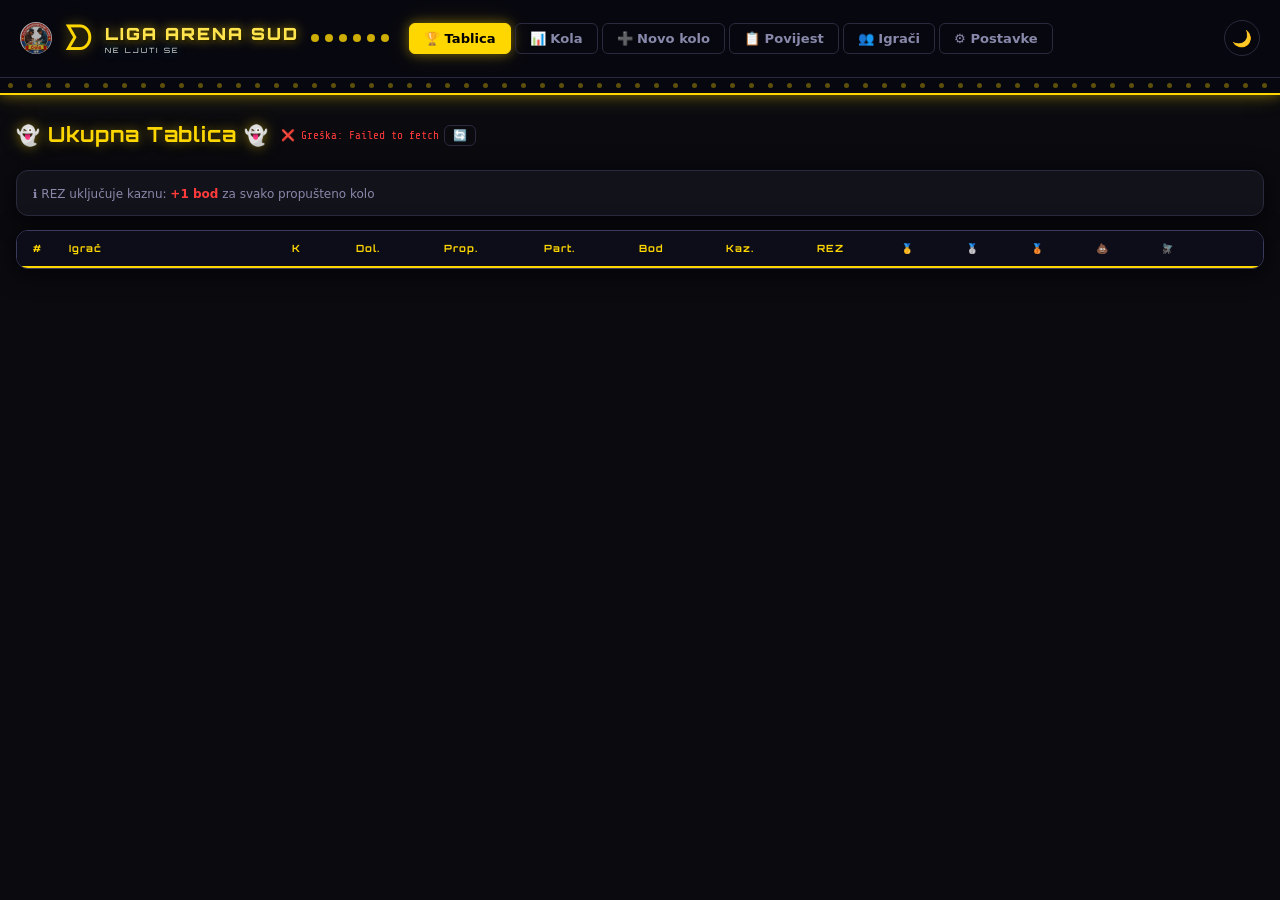
==== app.html @ eb2f72b9 "Add files via upload" ====
<!DOCTYPE html>
<html lang="hr" data-theme="dark">
<head>
  <meta charset="UTF-8" />
  <meta name="viewport" content="width=device-width, initial-scale=1.0" />
  <title>🎲 Liga Arena Sud - ČKRS</title>
  <link rel="stylesheet" href="style.css" />
  <link rel="stylesheet" href="https://fonts.googleapis.com/css2?family=Press+Start+2P&family=Orbitron:wght@400;700;900&family=Share+Tech+Mono&display=swap" />
</head>
<body>
  <header class="site-header">
    <div class="header-inner">
      <div class="logo">
        <img src="logo.png" alt="ČKRS" class="league-logo-small" />
        <span class="pacman-icon">ᗤ</span>
        <div class="logo-text">
          <span class="logo-title">LIGA ARENA SUD</span>
          <span class="logo-sub">NE LJUTI SE</span>
        </div>
        <div class="dots-row">
          <span class="dot"></span><span class="dot"></span><span class="dot"></span>
          <span class="dot"></span><span class="dot"></span><span class="dot"></span>
        </div>
      </div>
      <nav class="main-nav">
        <button class="nav-btn active" data-view="tablica">🏆 Tablica</button>
        <button class="nav-btn" data-view="kola">📊 Kola</button>
        <button class="nav-btn" data-view="novo-kolo">➕ Novo kolo</button>
        <button class="nav-btn" data-view="povijest">📋 Povijest</button>
        <button class="nav-btn" data-view="igraci">👥 Igrači</button>
        <button class="nav-btn" data-view="postavke">⚙️ Postavke</button>
      </nav>
      <button class="theme-toggle" id="themeToggle" title="Dark/Light mode">🌙</button>
    </div>
    <div class="maze-bar">
      <div class="maze-dots" id="mazeDots"></div>
    </div>
  </header>

  <main class="main-content">

    <!-- UKUPNA TABLICA -->
    <section class="view active" id="view-tablica">
      <div class="view-header">
        <h2><span class="ghost ghost-red">👻</span> Ukupna Tablica <span class="ghost ghost-blue">👻</span></h2>
        <div class="sync-bar">
          <span id="syncStatus" style="font-size:.7rem;font-family:var(--font-mono);color:var(--neon-blue);">⏳ Učitavanje...</span>
          <button class="btn btn-sm btn-ghost" id="refreshBtn" style="padding:3px 8px;font-size:.7rem;">🔄</button>
        </div>
        <div class="league-name-wrap">
          <span id="leagueName" class="league-name-display"></span>
        </div>
      </div>
      <div class="penalty-info card" style="margin-bottom:14px;padding:10px 16px;">
        <span style="font-size:.75rem;color:var(--text-secondary);">ℹ️ REZ uključuje kaznu: <strong style="color:var(--ghost-red);">+1 bod</strong> za svako propušteno kolo</span>
      </div>
      <div class="table-wrap">
        <div class="scroll-container">
          <table class="liga-table" id="ligaTable">
            <thead>
              <tr>
                <th class="col-rank sticky-col">#</th>
                <th class="col-name sticky-col2">Igrač</th>
                <th class="col-num" title="Ukupno kola">K</th>
                <th class="col-num" title="Dolasci">Dol.</th>
                <th class="col-num" title="Propuštena">Prop.</th>
                <th class="col-num" title="Partije">Part.</th>
                <th class="col-num" title="Bodovi">Bod</th>
                <th class="col-num" title="Kazna">Kaz.</th>
                <th class="col-rez" title="REZ">REZ</th>
                <th class="col-num">🥇</th>
                <th class="col-num">🥈</th>
                <th class="col-num">🥉</th>
                <th class="col-num">💩</th>
                <th class="col-num">🪰</th>
                <th class="col-history history-header" id="historyHeaderRow"></th>
              </tr>
            </thead>
            <tbody id="ligaTableBody"></tbody>
          </table>
        </div>
      </div>
      <div class="empty-state" id="tablicaEmpty" style="display:none;">
        <div class="pacman-big">ᗤ · · · ·</div>
        <p>Nema podataka. Dodaj igrače i unesi prvo kolo!</p>
        <button class="btn btn-primary" onclick="showView('igraci')">👥 Dodaj igrače</button>
      </div>

      <!-- DREK STREAK TABLICA -->
      <div id="drekStreakWrap" style="margin-top:20px;display:none;"></div>
    </section>

    <!-- TABLICA PO KOLIMA -->
    <section class="view" id="view-kola">
      <div class="view-header">
        <h2><span class="ghost ghost-red">👻</span> Tablica po Kolima</h2>
      </div>
      <div id="kolaTablesWrap"></div>
      <div class="empty-state" id="kolaEmpty" style="display:none;">
        <div class="pacman-big">ᗤ · · · ·</div>
        <p>Nema odigranih kola.</p>
      </div>
    </section>

    <!-- NOVO KOLO -->
    <section class="view" id="view-novo-kolo">
      <div class="view-header">
        <h2>👻 Novo Kolo</h2>
      </div>
      <div class="round-form-wrap" id="roundFormWrap">
        <div class="round-meta">
          <div class="form-group">
            <label>Datum kola</label>
            <input type="date" id="newRoundDate" class="form-input" />
          </div>
          <div class="form-group">
            <label>Naziv kola</label>
            <input type="text" id="newRoundName" class="form-input" placeholder="npr. Kolo 5" />
          </div>
        </div>
        <div id="partijeForms"></div>
        <div class="form-actions">
          <button class="btn btn-primary" id="saveRoundBtn">💾 Spremi kolo</button>
          <button class="btn btn-ghost" onclick="showView('tablica')">Odustani</button>
        </div>
      </div>
      <div class="empty-state" id="noPlayersMsg" style="display:none;">
        <div class="pacman-big">ᗤ · · · ·</div>
        <p>Nema dovoljno igrača. Treba minimalno 4.</p>
        <button class="btn btn-primary" onclick="showView('igraci')">👥 Dodaj igrače</button>
      </div>
    </section>

    <!-- POVIJEST -->
    <section class="view" id="view-povijest">
      <div class="view-header">
        <h2>👻 Povijest Kola</h2>
      </div>
      <div id="povijestList"></div>
      <div class="empty-state" id="povijestEmpty" style="display:none;">
        <div class="pacman-big">ᗤ · · · ·</div>
        <p>Nema odigranih kola.</p>
      </div>
    </section>

    <!-- IGRAČI -->
    <section class="view" id="view-igraci">
      <div class="view-header">
        <h2>👻 Upravljanje Igračima</h2>
      </div>
      <div class="players-layout">
        <div class="add-player-card card">
          <h3>➕ Dodaj igrača</h3>
          <div class="form-group">
            <label>Ime igrača</label>
            <input type="text" id="newPlayerName" class="form-input" placeholder="npr. Luka" maxlength="40" />
          </div>
          <button class="btn btn-primary" id="addPlayerBtn">➕ Dodaj</button>
          <p class="hint">Minimalno 4 igrača. Par/trio se bira pri unosu kola.</p>
        </div>
        <div class="players-list-card card">
          <h3>👥 Igrači u ligi</h3>
          <div id="playersList"></div>
        </div>
      </div>
    </section>

    <!-- POSTAVKE -->
    <section class="view" id="view-postavke">
      <div class="view-header">
        <h2>👻 Postavke & Podaci</h2>
      </div>
      <div class="settings-grid">
        <div class="card">
          <h3>🏆 Naziv lige</h3>
          <div class="form-group">
            <input type="text" id="leagueNameInput" class="form-input" placeholder="Naziv vaše lige..." />
          </div>
          <button class="btn btn-primary" id="saveLeagueNameBtn">Spremi naziv</button>
        </div>
        <div class="card">
          <h3>💾 Export / Import</h3>
          <div class="btn-group">
            <button class="btn btn-secondary" id="exportBtn">📤 Export JSON</button>
            <label class="btn btn-secondary" style="cursor:pointer;">
              📥 Import JSON
              <input type="file" id="importFile" accept=".json" style="display:none;" />
            </label>
          </div>
        </div>
        <div class="card danger-card">
          <h3>⚠️ Reset lige</h3>
          <p>Briše SVE podatke. Nepovratno!</p>
          <button class="btn btn-danger" id="resetBtn">🗑️ Reset lige</button>
        </div>
      </div>
    </section>

  </main>

  <!-- MODAL: STATISTIKA IGRAČA -->
  <div class="modal-overlay" id="playerModal">
    <div class="modal-box">
      <button class="modal-close" id="modalClose">✕</button>
      <div id="playerModalContent"></div>
    </div>
  </div>

  <div class="toast" id="toast"></div>
  <script src="app.js?v=13"></script>
</body>
</html>
---- style.css ----
/* ===== PAC-MAN LIGA - CSS ===== */
@import url('https://fonts.googleapis.com/css2?family=Press+Start+2P&family=Orbitron:wght@400;700;900&family=Share+Tech+Mono&display=swap');

/* ===== TOKENS ===== */
:root {
  --pac-yellow: #FFD700;
  --pac-yellow-dim: #c9a800;
  --neon-blue: #00d4ff;
  --neon-pink: #ff6fcf;
  --ghost-red: #FF3B3B;
  --ghost-blue: #4ec5ff;
  --ghost-pink: #ffb8e0;
  --ghost-orange: #ffb04d;
  --color-red: #e63946;
  --color-blue: #4361ee;
  --color-green: #2dc653;
  --color-yellow: #FFD700;

  --bg-main: #0a0a0f;
  --bg-card: #12121a;
  --bg-card2: #1a1a26;
  --bg-row-hover: #1e1e2e;
  --border: #2a2a3e;
  --border-bright: #3a3a5c;

  --text-primary: #f0f0ff;
  --text-secondary: #8888aa;
  --text-dim: #555570;

  --rank-1: #FFD700;
  --rank-2: #c0c0c0;
  --rank-3: #cd7f32;
  --rank-drek: #8b4513;

  --font-arcade: 'Press Start 2P', monospace;
  --font-display: 'Orbitron', monospace;
  --font-mono: 'Share Tech Mono', monospace;
  --font-body: system-ui, -apple-system, sans-serif;

  --radius: 12px;
  --radius-sm: 6px;
  --shadow: 0 4px 24px rgba(0,0,0,0.6);
  --glow-yellow: 0 0 12px rgba(255,215,0,0.4), 0 0 24px rgba(255,215,0,0.15);
  --glow-blue: 0 0 12px rgba(0,212,255,0.4);
  --transition: 0.2s ease;
}

[data-theme="light"] {
  --bg-main: #f0f0e8;
  --bg-card: #ffffff;
  --bg-card2: #f8f8f0;
  --bg-row-hover: #fff8dc;
  --border: #e0ddc8;
  --border-bright: #c8c4a0;
  --text-primary: #1a1a2e;
  --text-secondary: #555560;
  --text-dim: #999988;
}

/* ===== RESET ===== */
*, *::before, *::after { box-sizing: border-box; margin: 0; padding: 0; }
html { scroll-behavior: smooth; }
body {
  background: var(--bg-main);
  color: var(--text-primary);
  font-family: var(--font-body);
  min-height: 100vh;
  line-height: 1.5;
}

/* ===== HEADER ===== */
.site-header {
  background: #07070f;
  border-bottom: 2px solid var(--pac-yellow);
  box-shadow: var(--glow-yellow);
  position: sticky;
  top: 0;
  z-index: 100;
}
.header-inner {
  display: flex;
  align-items: center;
  gap: 20px;
  padding: 12px 20px;
  flex-wrap: wrap;
}
.logo {
  display: flex;
  align-items: center;
  gap: 12px;
  flex-shrink: 0;
}
.pacman-icon {
  font-size: 2.2rem;
  color: var(--pac-yellow);
  text-shadow: var(--glow-yellow);
  animation: pacChomp 0.4s infinite alternate;
  display: inline-block;
}
@keyframes pacChomp {
  from { transform: scaleX(1); }
  to { transform: scaleX(0.85); }
}
.logo-text {
  display: flex;
  flex-direction: column;
}
.logo-title {
  font-family: var(--font-display);
  font-weight: 900;
  font-size: 1.05rem;
  color: var(--pac-yellow);
  text-shadow: var(--glow-yellow);
  letter-spacing: 2px;
}
.logo-sub {
  font-family: var(--font-display);
  font-size: 0.55rem;
  color: var(--neon-blue);
  letter-spacing: 4px;
  text-transform: uppercase;
}
.dots-row {
  display: flex;
  gap: 6px;
  align-items: center;
}
.dot {
  width: 8px; height: 8px;
  border-radius: 50%;
  background: var(--pac-yellow);
  opacity: 0.8;
  animation: dotBlink 1.2s infinite;
}
.dot:nth-child(2) { animation-delay: 0.2s; }
.dot:nth-child(3) { animation-delay: 0.4s; }
.dot:nth-child(4) { animation-delay: 0.6s; }
.dot:nth-child(5) { animation-delay: 0.8s; }
.dot:nth-child(6) { animation-delay: 1.0s; }
@keyframes dotBlink {
  0%, 60%, 100% { opacity: 0.8; }
  30% { opacity: 0.15; }
}

.main-nav {
  display: flex;
  gap: 4px;
  flex-wrap: wrap;
  flex: 1;
}
.nav-btn {
  background: transparent;
  border: 1px solid var(--border);
  color: var(--text-secondary);
  padding: 7px 14px;
  border-radius: var(--radius-sm);
  cursor: pointer;
  font-family: var(--font-body);
  font-size: 0.82rem;
  font-weight: 600;
  transition: var(--transition);
  white-space: nowrap;
}
.nav-btn:hover {
  border-color: var(--pac-yellow);
  color: var(--pac-yellow);
}
.nav-btn.active {
  background: var(--pac-yellow);
  border-color: var(--pac-yellow);
  color: #000;
  box-shadow: var(--glow-yellow);
}
.theme-toggle {
  background: transparent;
  border: 1px solid var(--border);
  color: var(--text-secondary);
  width: 36px; height: 36px;
  border-radius: 50%;
  cursor: pointer;
  font-size: 1rem;
  flex-shrink: 0;
  transition: var(--transition);
}
.theme-toggle:hover { border-color: var(--pac-yellow); }

.maze-bar {
  height: 16px;
  background: #07070f;
  border-top: 1px solid var(--border);
  overflow: hidden;
  padding: 0 8px;
  display: flex;
  align-items: center;
}
.maze-dots {
  display: flex;
  gap: 14px;
  align-items: center;
  width: 100%;
}
.maze-dot-item {
  width: 5px; height: 5px;
  border-radius: 50%;
  background: var(--pac-yellow);
  opacity: 0.35;
  flex-shrink: 0;
}

/* ===== MAIN CONTENT ===== */
.main-content {
  max-width: 1400px;
  margin: 0 auto;
  padding: 24px 16px 60px;
}

/* ===== VIEWS ===== */
.view { display: none; }
.view.active { display: block; }

.view-header {
  margin-bottom: 20px;
  display: flex;
  align-items: center;
  gap: 12px;
  flex-wrap: wrap;
}
.view-header h2 {
  font-family: var(--font-display);
  font-size: 1.3rem;
  font-weight: 700;
  color: var(--pac-yellow);
  text-shadow: var(--glow-yellow);
  letter-spacing: 1px;
}
.league-name-wrap { margin-left: auto; }
.league-name-display {
  font-family: var(--font-display);
  font-size: 0.75rem;
  color: var(--neon-blue);
  letter-spacing: 2px;
}

.ghost { font-size: 1.2rem; animation: ghostBob 1.5s infinite ease-in-out; display: inline-block; }
.ghost-red { animation-delay: 0s; }
.ghost-blue { animation-delay: 0.4s; }
@keyframes ghostBob {
  0%, 100% { transform: translateY(0); }
  50% { transform: translateY(-4px); }
}

/* ===== LIGA TABLE ===== */
.table-wrap {
  position: relative;
  border-radius: var(--radius);
  overflow: hidden;
  border: 1px solid var(--border-bright);
  box-shadow: var(--shadow);
}
.scroll-container {
  overflow-x: auto;
  -webkit-overflow-scrolling: touch;
}
.liga-table {
  width: 100%;
  border-collapse: collapse;
  font-size: 0.88rem;
  min-width: 700px;
}
.liga-table thead {
  background: #0d0d1a;
  position: sticky;
  top: 0;
  z-index: 10;
}
.liga-table th {
  padding: 10px 12px;
  text-align: center;
  font-family: var(--font-display);
  font-size: 0.62rem;
  font-weight: 700;
  color: var(--pac-yellow);
  letter-spacing: 1px;
  border-bottom: 2px solid var(--pac-yellow);
  white-space: nowrap;
}
.liga-table th.col-name, .liga-table td.col-name { text-align: left; }
.liga-table td {
  padding: 9px 12px;
  text-align: center;
  border-bottom: 1px solid var(--border);
  vertical-align: middle;
  white-space: nowrap;
}
.liga-table tbody tr {
  transition: background var(--transition);
  cursor: pointer;
}
.liga-table tbody tr:hover { background: var(--bg-row-hover); }

.sticky-col {
  position: sticky;
  left: 0;
  background: #0d0d1a;
  z-index: 5;
}
.sticky-col2 {
  position: sticky;
  left: 40px;
  background: #0d0d1a;
  z-index: 5;
  min-width: 120px;
}
.liga-table tbody tr:hover .sticky-col,
.liga-table tbody tr:hover .sticky-col2 {
  background: var(--bg-row-hover);
}

.col-rank { width: 40px; min-width: 40px; }
.col-name { min-width: 120px; }
.col-rez {
  font-family: var(--font-mono);
  font-size: 1rem;
  font-weight: 700;
}
.col-num { font-family: var(--font-mono); }

/* Rank badge */
.rank-badge {
  display: inline-flex;
  align-items: center;
  justify-content: center;
  width: 26px; height: 26px;
  border-radius: 50%;
  font-family: var(--font-display);
  font-size: 0.65rem;
  font-weight: 700;
}
.rank-1 { background: var(--rank-1); color: #000; box-shadow: 0 0 8px var(--rank-1); }
.rank-2 { background: var(--rank-2); color: #000; }
.rank-3 { background: var(--rank-3); color: #fff; }
.rank-other { background: var(--border); color: var(--text-secondary); }

/* Player name cell */
.player-name-cell {
  display: flex;
  align-items: center;
  gap: 8px;
}
.player-dot {
  width: 10px; height: 10px;
  border-radius: 50%;
  flex-shrink: 0;
}
.player-dot.red { background: var(--color-red); box-shadow: 0 0 6px var(--color-red); }
.player-dot.blue { background: var(--color-blue); box-shadow: 0 0 6px var(--color-blue); }
.player-dot.green { background: var(--color-green); box-shadow: 0 0 6px var(--color-green); }
.player-dot.yellow { background: var(--color-yellow); box-shadow: 0 0 6px var(--color-yellow); }

.rez-good { color: var(--color-green); text-shadow: 0 0 8px var(--color-green); }
.rez-mid  { color: var(--pac-yellow); text-shadow: 0 0 8px var(--pac-yellow); }
.rez-bad  { color: var(--ghost-red); text-shadow: 0 0 8px var(--ghost-red); }

/* History columns */
.col-history { min-width: 36px; }
.history-header { font-size: 0.55rem !important; }
.hist-cell {
  min-width: 36px;
  width: 36px;
  font-size: 0.8rem;
  text-align: center;
}
.hist-1 { color: var(--rank-1); font-weight: 700; }
.hist-2 { color: var(--rank-2); }
.hist-3 { color: var(--rank-3); }
.hist-drek { font-size: 1rem; }
.hist-empty { color: var(--text-dim); background: rgba(0,0,0,0.2); font-family: 'Noto Emoji', serif; }
.hist-label {
  font-family: var(--font-display);
  font-size: 0.55rem;
  color: var(--neon-blue);
  writing-mode: horizontal-tb;
}

/* Title */
.title-badge {
  font-size: 0.9rem;
  cursor: default;
}

/* ===== CARDS ===== */
.card {
  background: var(--bg-card);
  border: 1px solid var(--border);
  border-radius: var(--radius);
  padding: 20px;
  box-shadow: var(--shadow);
}
.card h3 {
  font-family: var(--font-display);
  font-size: 0.8rem;
  color: var(--pac-yellow);
  margin-bottom: 14px;
  letter-spacing: 1px;
}

/* ===== FORMS ===== */
.form-group {
  margin-bottom: 14px;
}
.form-group label {
  display: block;
  font-size: 0.78rem;
  color: var(--text-secondary);
  margin-bottom: 5px;
  font-weight: 600;
  letter-spacing: 0.5px;
}
.form-input {
  width: 100%;
  background: var(--bg-card2);
  border: 1px solid var(--border);
  color: var(--text-primary);
  padding: 9px 12px;
  border-radius: var(--radius-sm);
  font-size: 0.9rem;
  font-family: var(--font-body);
  transition: border-color var(--transition);
}
.form-input:focus {
  outline: none;
  border-color: var(--pac-yellow);
  box-shadow: 0 0 0 2px rgba(255,215,0,0.15);
}
select.form-input {
  cursor: pointer;
}

/* ===== BUTTONS ===== */
.btn {
  display: inline-flex;
  align-items: center;
  gap: 6px;
  padding: 9px 18px;
  border: none;
  border-radius: var(--radius-sm);
  cursor: pointer;
  font-size: 0.85rem;
  font-weight: 700;
  font-family: var(--font-body);
  transition: all var(--transition);
  text-decoration: none;
  white-space: nowrap;
}
.btn-primary {
  background: var(--pac-yellow);
  color: #000;
  box-shadow: var(--glow-yellow);
}
.btn-primary:hover { background: #ffe54d; transform: translateY(-1px); }
.btn-secondary {
  background: var(--bg-card2);
  color: var(--text-primary);
  border: 1px solid var(--border-bright);
}
.btn-secondary:hover { border-color: var(--neon-blue); color: var(--neon-blue); }
.btn-ghost {
  background: transparent;
  color: var(--text-secondary);
  border: 1px solid var(--border);
}
.btn-ghost:hover { border-color: var(--text-secondary); color: var(--text-primary); }
.btn-danger { background: var(--ghost-red); color: #fff; }
.btn-danger:hover { background: #ff5555; }
.btn-sm { padding: 5px 10px; font-size: 0.75rem; }
.btn-group {
  display: flex;
  gap: 8px;
  flex-wrap: wrap;
}

/* ===== ROUND FORM ===== */
.round-form-wrap {
  display: flex;
  flex-direction: column;
  gap: 16px;
}
.round-meta {
  display: grid;
  grid-template-columns: 1fr 1fr;
  gap: 12px;
}
.partija-card {
  background: var(--bg-card);
  border: 1px solid var(--border);
  border-radius: var(--radius);
  padding: 18px;
  box-shadow: var(--shadow);
}
.partija-header {
  display: flex;
  align-items: center;
  gap: 10px;
  margin-bottom: 14px;
}
.partija-num {
  font-family: var(--font-display);
  font-size: 0.75rem;
  color: var(--neon-blue);
  font-weight: 700;
  letter-spacing: 1px;
}
.partija-grid {
  display: grid;
  grid-template-columns: 1fr 1fr;
  gap: 10px;
}
.partija-drek-row {
  grid-column: 1 / -1;
  display: grid;
  grid-template-columns: 1fr 1fr;
  gap: 10px;
  padding: 10px;
  background: rgba(139,69,19,0.15);
  border: 1px solid rgba(139,69,19,0.3);
  border-radius: var(--radius-sm);
}
.form-actions {
  display: flex;
  gap: 10px;
  flex-wrap: wrap;
  padding-top: 8px;
}
.hint {
  font-size: 0.75rem;
  color: var(--text-dim);
  margin-top: 8px;
}

/* ===== PLAYERS ===== */
.players-layout {
  display: grid;
  grid-template-columns: 340px 1fr;
  gap: 20px;
  align-items: start;
}
.color-picker {
  display: flex;
  gap: 10px;
  flex-wrap: wrap;
}
.color-opt {
  display: flex;
  align-items: center;
  gap: 5px;
  cursor: pointer;
  font-size: 0.78rem;
  color: var(--text-secondary);
}
.color-opt input { display: none; }
.color-swatch {
  width: 18px; height: 18px;
  border-radius: 50%;
  border: 2px solid transparent;
  transition: border-color var(--transition);
}
.color-swatch.red { background: var(--color-red); }
.color-swatch.blue { background: var(--color-blue); }
.color-swatch.green { background: var(--color-green); }
.color-swatch.yellow { background: var(--color-yellow); }
.color-opt input:checked + .color-swatch {
  border-color: var(--text-primary);
  box-shadow: 0 0 8px currentColor;
}

.player-item {
  display: flex;
  align-items: center;
  gap: 10px;
  padding: 10px 12px;
  border-radius: var(--radius-sm);
  border: 1px solid var(--border);
  margin-bottom: 8px;
  transition: background var(--transition);
}
.player-item:hover { background: var(--bg-row-hover); }
.player-item-name { flex: 1; font-weight: 600; }
.player-item-stats { font-size: 0.75rem; color: var(--text-secondary); }

/* ===== POVIJEST ===== */
.kolo-card {
  background: var(--bg-card);
  border: 1px solid var(--border);
  border-radius: var(--radius);
  margin-bottom: 14px;
  overflow: hidden;
  box-shadow: var(--shadow);
}
.kolo-header {
  display: flex;
  align-items: center;
  justify-content: space-between;
  padding: 12px 16px;
  background: #0d0d1a;
  border-bottom: 1px solid var(--border);
  cursor: pointer;
  gap: 10px;
}
.kolo-title {
  font-family: var(--font-display);
  font-size: 0.75rem;
  color: var(--pac-yellow);
  letter-spacing: 1px;
}
.kolo-date {
  font-size: 0.75rem;
  color: var(--text-secondary);
}
.kolo-actions { display: flex; gap: 6px; }
.kolo-body {
  padding: 14px 16px;
  display: grid;
  grid-template-columns: repeat(auto-fill, minmax(220px, 1fr));
  gap: 12px;
}
.partija-result {
  background: var(--bg-card2);
  border: 1px solid var(--border);
  border-radius: var(--radius-sm);
  padding: 10px 12px;
}
.partija-result-title {
  font-family: var(--font-display);
  font-size: 0.6rem;
  color: var(--neon-blue);
  margin-bottom: 8px;
  letter-spacing: 1px;
}
.result-row {
  display: flex;
  align-items: center;
  gap: 8px;
  padding: 3px 0;
  font-size: 0.85rem;
}
.result-place { font-size: 1rem; }
.result-name { flex: 1; }
.result-muhe { font-size: 0.75rem; color: var(--text-secondary); }

/* ===== MODAL ===== */
.modal-overlay {
  display: none;
  position: fixed;
  inset: 0;
  background: rgba(0,0,0,0.8);
  z-index: 200;
  align-items: center;
  justify-content: center;
  padding: 16px;
}
.modal-overlay.open { display: flex; }
.modal-box {
  background: var(--bg-card);
  border: 1px solid var(--border-bright);
  border-radius: var(--radius);
  padding: 24px;
  width: 100%;
  max-width: 480px;
  max-height: 90vh;
  overflow-y: auto;
  position: relative;
  box-shadow: 0 8px 48px rgba(0,0,0,0.8), var(--glow-yellow);
}
.modal-wide { max-width: 700px; }
.modal-close {
  position: absolute;
  top: 12px; right: 12px;
  background: transparent;
  border: 1px solid var(--border);
  color: var(--text-secondary);
  width: 30px; height: 30px;
  border-radius: 50%;
  cursor: pointer;
  font-size: 0.8rem;
}
.modal-close:hover { border-color: var(--ghost-red); color: var(--ghost-red); }

/* Player modal stats */
.player-modal-header {
  display: flex;
  align-items: center;
  gap: 12px;
  margin-bottom: 20px;
  padding-bottom: 16px;
  border-bottom: 1px solid var(--border);
}
.player-modal-name {
  font-family: var(--font-display);
  font-size: 1rem;
  color: var(--pac-yellow);
}
.stat-grid {
  display: grid;
  grid-template-columns: 1fr 1fr;
  gap: 10px;
}
.stat-item {
  background: var(--bg-card2);
  border: 1px solid var(--border);
  border-radius: var(--radius-sm);
  padding: 10px 12px;
  text-align: center;
}
.stat-val {
  font-family: var(--font-mono);
  font-size: 1.3rem;
  font-weight: 700;
  display: block;
  color: var(--pac-yellow);
}
.stat-label {
  font-size: 0.7rem;
  color: var(--text-secondary);
  letter-spacing: 0.5px;
}
.rez-big {
  font-family: var(--font-display);
  font-size: 2rem;
  font-weight: 900;
  display: block;
  margin: 10px 0;
}

/* ===== SETTINGS ===== */
.settings-grid {
  display: grid;
  grid-template-columns: repeat(auto-fill, minmax(280px, 1fr));
  gap: 16px;
  align-items: start;
}
.danger-card {
  border-color: rgba(255,59,59,0.3);
}
.danger-card h3 { color: var(--ghost-red); }

/* ===== EMPTY STATE ===== */
.empty-state {
  text-align: center;
  padding: 60px 20px;
  color: var(--text-dim);
}
.pacman-big {
  font-size: 2rem;
  color: var(--pac-yellow);
  text-shadow: var(--glow-yellow);
  margin-bottom: 16px;
  letter-spacing: 8px;
  font-family: monospace;
}
.empty-state p { margin-bottom: 16px; font-size: 0.9rem; }

/* ===== TOAST ===== */
.toast {
  position: fixed;
  bottom: 20px;
  right: 20px;
  background: var(--pac-yellow);
  color: #000;
  padding: 10px 18px;
  border-radius: var(--radius-sm);
  font-weight: 700;
  font-size: 0.85rem;
  z-index: 300;
  transform: translateY(80px);
  opacity: 0;
  transition: all 0.3s ease;
  max-width: 300px;
  box-shadow: var(--glow-yellow);
}
.toast.show { transform: translateY(0); opacity: 1; }
.toast.error { background: var(--ghost-red); color: #fff; }

/* ===== SCROLLBAR ===== */
::-webkit-scrollbar { width: 6px; height: 6px; }
::-webkit-scrollbar-track { background: var(--bg-main); }
::-webkit-scrollbar-thumb { background: var(--border-bright); border-radius: 3px; }
::-webkit-scrollbar-thumb:hover { background: var(--pac-yellow); }

/* ===== RESPONSIVE ===== */
@media (max-width: 768px) {
  .header-inner { padding: 10px 12px; gap: 10px; }
  .logo-title { font-size: 0.8rem; }
  .main-nav { gap: 3px; }
  .nav-btn { padding: 6px 10px; font-size: 0.72rem; }
  .main-content { padding: 14px 10px 60px; }
  .players-layout { grid-template-columns: 1fr; }
  .round-meta { grid-template-columns: 1fr; }
  .partija-grid { grid-template-columns: 1fr; }
  .partija-drek-row { grid-template-columns: 1fr; }
  .settings-grid { grid-template-columns: 1fr; }
  .kolo-body { grid-template-columns: 1fr 1fr; }
  .stat-grid { grid-template-columns: 1fr 1fr; }
  .dots-row { display: none; }
}
@media (max-width: 480px) {
  .nav-btn span:not(:first-child) { display: none; }
  .kolo-body { grid-template-columns: 1fr; }
  .logo-sub { display: none; }
}

/* ===== LIGHT MODE overrides ===== */
[data-theme="light"] .site-header { background: #fff8dc; border-color: var(--pac-yellow-dim); }
[data-theme="light"] .liga-table thead { background: #fff8dc; }
[data-theme="light"] .sticky-col,
[data-theme="light"] .sticky-col2 { background: #fff8dc; }
[data-theme="light"] .liga-table tbody tr:hover .sticky-col,
[data-theme="light"] .liga-table tbody tr:hover .sticky-col2 { background: var(--bg-row-hover); }
[data-theme="light"] .kolo-header { background: #fff8dc; }
[data-theme="light"] .maze-bar { background: #fff8dc; }
[data-theme="light"] .hist-empty { background: rgba(0,0,0,0.05); }

/* ===== TABLICA PO KOLIMA ===== */
.kolo-tablica-wrap {
  margin-bottom: 20px;
  border-radius: var(--radius);
  overflow: hidden;
  border: 1px solid var(--border-bright);
  box-shadow: var(--shadow);
}
.kolo-tablica-header {
  background: #0d0d1a;
  padding: 10px 16px;
  border-bottom: 2px solid var(--pac-yellow);
  display: flex;
  align-items: center;
  gap: 10px;
}
.kolo-tablica-wrap .table-wrap {
  border-radius: 0;
  border: none;
  box-shadow: none;
}

/* ===== POSITION BLOCKS (novo kolo) ===== */
.position-block {
  background: var(--bg-card2);
  border-radius: var(--radius-sm);
  padding: 10px 12px;
  margin-bottom: 8px;
}
.pos-players select {
  width: 100%;
  margin-bottom: 4px;
}
.pos-muhe-row {
  display: flex;
  align-items: center;
  gap: 8px;
  margin-top: 6px;
}

/* ===== LEAGUE LOGO ===== */
.league-logo {
  width: 56px;
  height: 56px;
  border-radius: 50%;
  object-fit: cover;
  border: 2px solid var(--pac-yellow);
  box-shadow: var(--glow-yellow);
  flex-shrink: 0;
}
.logo-title {
  font-family: var(--font-display);
  font-weight: 900;
  font-size: 1.05rem;
  color: #FFE44D;
  text-shadow: 0 0 12px rgba(255,215,0,0.7), 2px 2px 0px #000;
  letter-spacing: 2px;
}
.logo-sub {
  font-family: var(--font-display);
  font-size: 0.45rem;
  color: #fff;
  text-shadow: 1px 1px 0 #000, 0 0 8px rgba(0,212,255,0.5);
  letter-spacing: 2px;
  text-transform: uppercase;
  max-width: 260px;
  line-height: 1.4;
}

/* ===== DREK STREAK TABLE ===== */
.streak-table-wrap {
  border-radius: var(--radius);
  overflow: hidden;
  border: 1px solid rgba(255,59,59,0.4);
  box-shadow: 0 0 16px rgba(255,59,59,0.15);
}
.streak-header {
  background: #1a0a0a;
  padding: 10px 16px;
  border-bottom: 2px solid var(--ghost-red);
  display: flex;
  align-items: center;
  justify-content: space-between;
  gap: 10px;
}

/* ===== SMALL DISCREET LOGO ===== */
.league-logo-small {
  width: 32px;
  height: 32px;
  border-radius: 50%;
  object-fit: cover;
  opacity: 0.7;
  flex-shrink: 0;
  transition: opacity 0.2s;
}
.league-logo-small:hover { opacity: 1; }
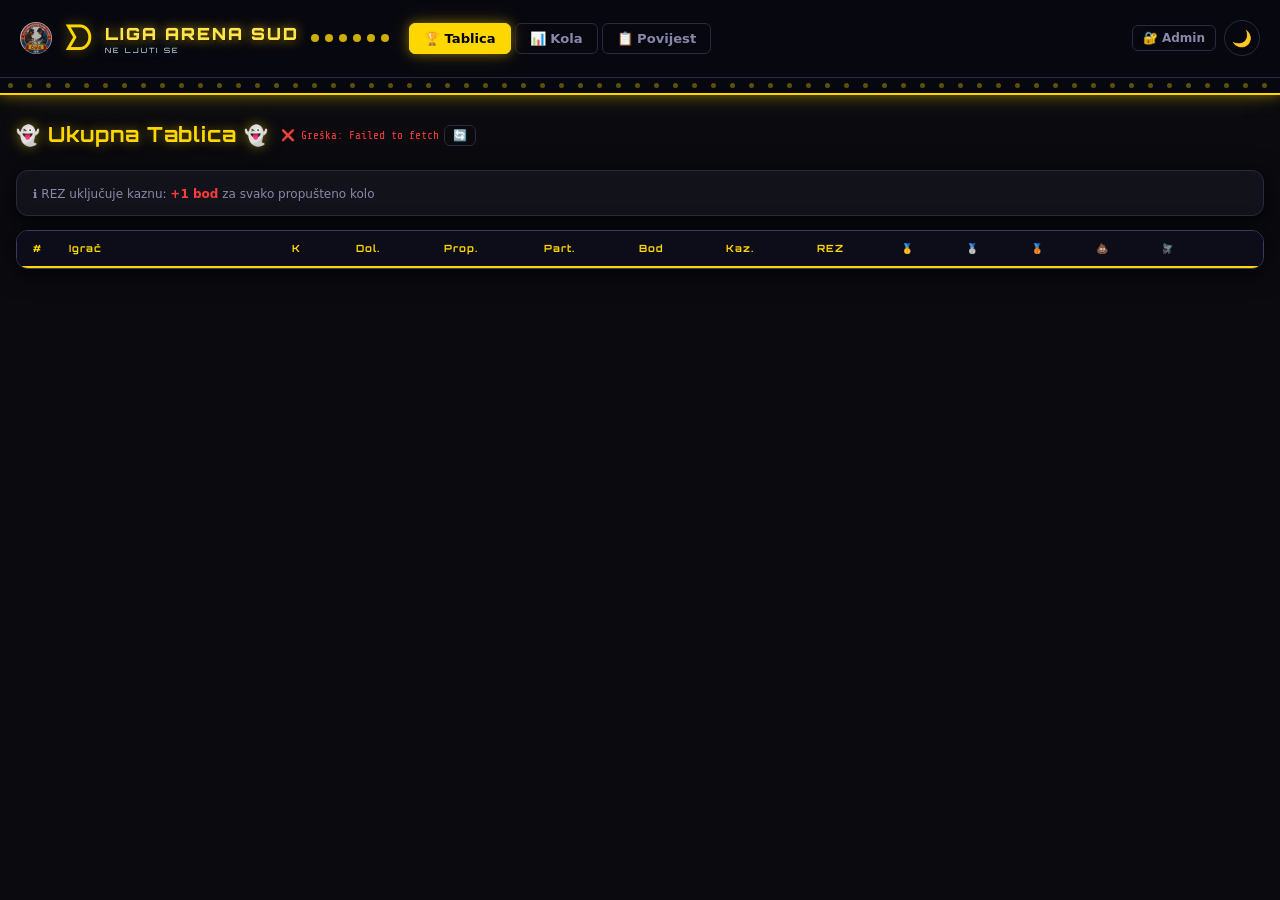
==== commit cf0b89d8: "Add files via upload" ====
--- a/app.html
+++ b/app.html
@@ -25,12 +25,15 @@
       <nav class="main-nav">
         <button class="nav-btn active" data-view="tablica">🏆 Tablica</button>
         <button class="nav-btn" data-view="kola">📊 Kola</button>
-        <button class="nav-btn" data-view="novo-kolo">➕ Novo kolo</button>
         <button class="nav-btn" data-view="povijest">📋 Povijest</button>
-        <button class="nav-btn" data-view="igraci">👥 Igrači</button>
-        <button class="nav-btn" data-view="postavke">⚙️ Postavke</button>
+        <button class="nav-btn admin-only" data-view="novo-kolo" style="display:none;">➕ Novo kolo</button>
+        <button class="nav-btn admin-only" data-view="igraci" style="display:none;">👥 Igrači</button>
+        <button class="nav-btn admin-only" data-view="postavke" style="display:none;">⚙️ Postavke</button>
       </nav>
-      <button class="theme-toggle" id="themeToggle" title="Dark/Light mode">🌙</button>
+      <div style="display:flex;align-items:center;gap:8px;">
+        <button class="btn btn-sm" id="adminBtn" style="background:transparent;border:1px solid var(--border);color:var(--text-secondary);font-size:.75rem;">🔐 Admin</button>
+        <button class="theme-toggle" id="themeToggle" title="Dark/Light mode">🌙</button>
+      </div>
     </div>
     <div class="maze-bar">
       <div class="maze-dots" id="mazeDots"></div>
@@ -206,7 +209,19 @@
     </div>
   </div>
 
+  <!-- MODAL: ADMIN PIN -->
+  <div class="modal-overlay" id="adminModal">
+    <div class="modal-box" style="max-width:340px;text-align:center;">
+      <button class="modal-close" id="adminModalClose">✕</button>
+      <div style="font-size:2rem;margin-bottom:12px;">🔐</div>
+      <h3 style="font-family:var(--font-display);color:var(--pac-yellow);font-size:.8rem;margin-bottom:16px;" id="adminModalTitle">ADMIN PRIJAVA</h3>
+      <input type="password" id="adminPinInput" class="form-input" placeholder="Unesite PIN..." style="text-align:center;font-size:1.2rem;letter-spacing:6px;margin-bottom:12px;" maxlength="20" />
+      <button class="btn btn-primary" id="adminPinSubmit" style="width:100%;">Prijava</button>
+      <p id="adminPinError" style="color:var(--ghost-red);font-size:.75rem;margin-top:8px;display:none;">Pogrešan PIN!</p>
+    </div>
+  </div>
+
   <div class="toast" id="toast"></div>
-  <script src="app.js?v=13"></script>
+  <script src="app.js?v=14"></script>
 </body>
 </html>
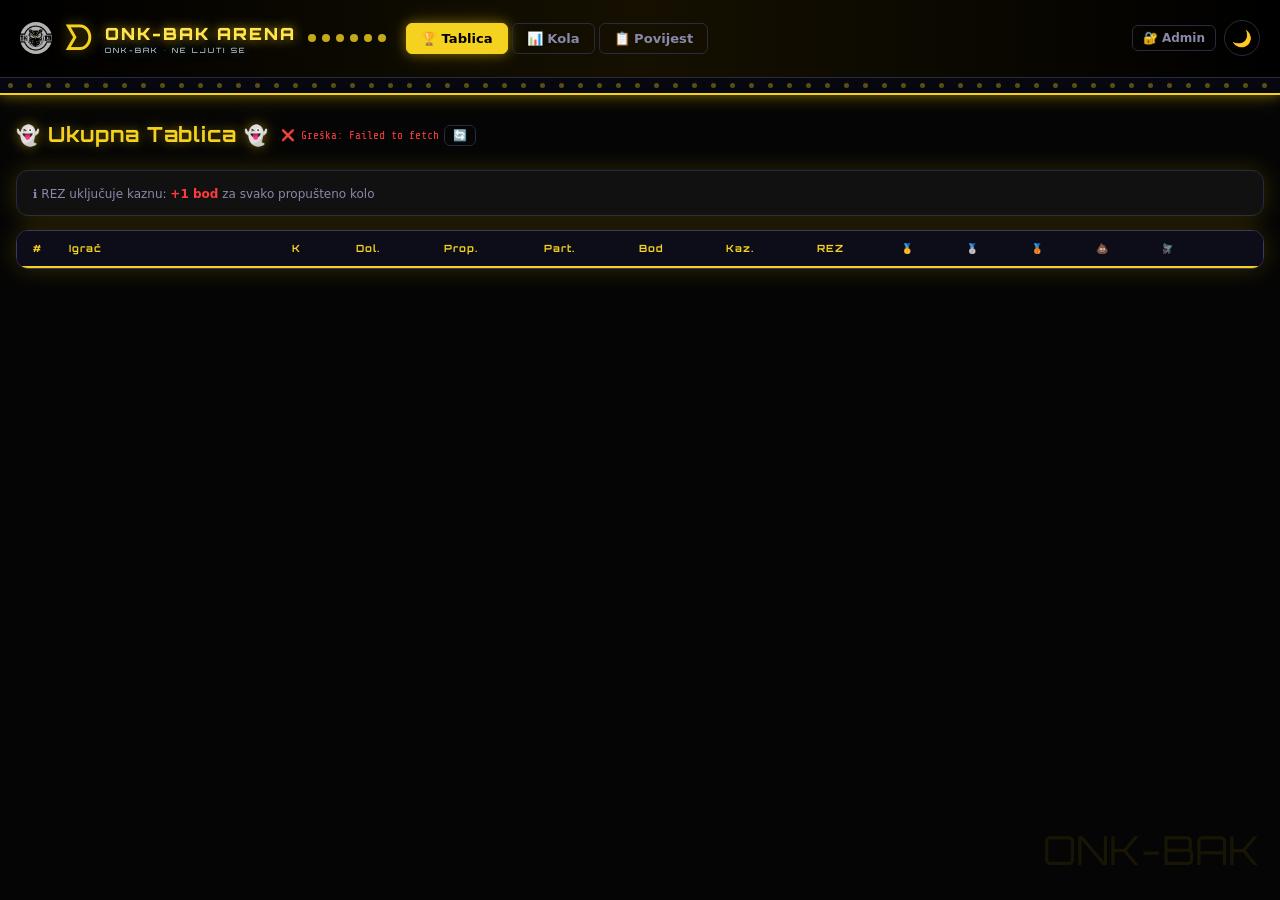
==== commit 1a91d54a: "Add files via upload" ====
--- a/app.html
+++ b/app.html
@@ -3,7 +3,10 @@
 <head>
   <meta charset="UTF-8" />
   <meta name="viewport" content="width=device-width, initial-scale=1.0" />
-  <title>🎲 Liga Arena Sud - ČKRS</title>
+  <meta http-equiv="Cache-Control" content="no-cache, no-store, must-revalidate" />
+  <meta http-equiv="Pragma" content="no-cache" />
+  <meta http-equiv="Expires" content="0" />
+  <title>🦉 ONK-BAK Arena</title>
   <link rel="stylesheet" href="style.css" />
   <link rel="stylesheet" href="https://fonts.googleapis.com/css2?family=Press+Start+2P&family=Orbitron:wght@400;700;900&family=Share+Tech+Mono&display=swap" />
 </head>
@@ -14,8 +17,8 @@
         <img src="logo.png" alt="ČKRS" class="league-logo-small" />
         <span class="pacman-icon">ᗤ</span>
         <div class="logo-text">
-          <span class="logo-title">LIGA ARENA SUD</span>
-          <span class="logo-sub">NE LJUTI SE</span>
+          <span class="logo-title">ONK-BAK ARENA</span>
+          <span class="logo-sub">ONK-BAK • NE LJUTI SE</span>
         </div>
         <div class="dots-row">
           <span class="dot"></span><span class="dot"></span><span class="dot"></span>
@@ -222,6 +225,6 @@
   </div>
 
   <div class="toast" id="toast"></div>
-  <script src="app.js?v=14"></script>
+  <script src="app.js?v=16"></script>
 </body>
 </html>
--- a/style.css
+++ b/style.css
@@ -916,3 +916,10 @@
   transition: opacity 0.2s;
 }
 .league-logo-small:hover { opacity: 1; }
+
+
+/* ===== ONK-BAK ARENA THEME ===== */
+:root{--pac-yellow:#f5d21f;--bg-main:#050505;--bg-card:#111;}
+body::before{content:"ONK-BAK";position:fixed;right:20px;bottom:20px;font-family:var(--font-display);font-size:40px;color:rgba(255,215,0,.08);z-index:-1;}
+.site-header{background:linear-gradient(90deg,#000,#151000,#000)!important;}
+.card,.table-wrap{box-shadow:0 0 25px rgba(255,215,0,.18)!important;}
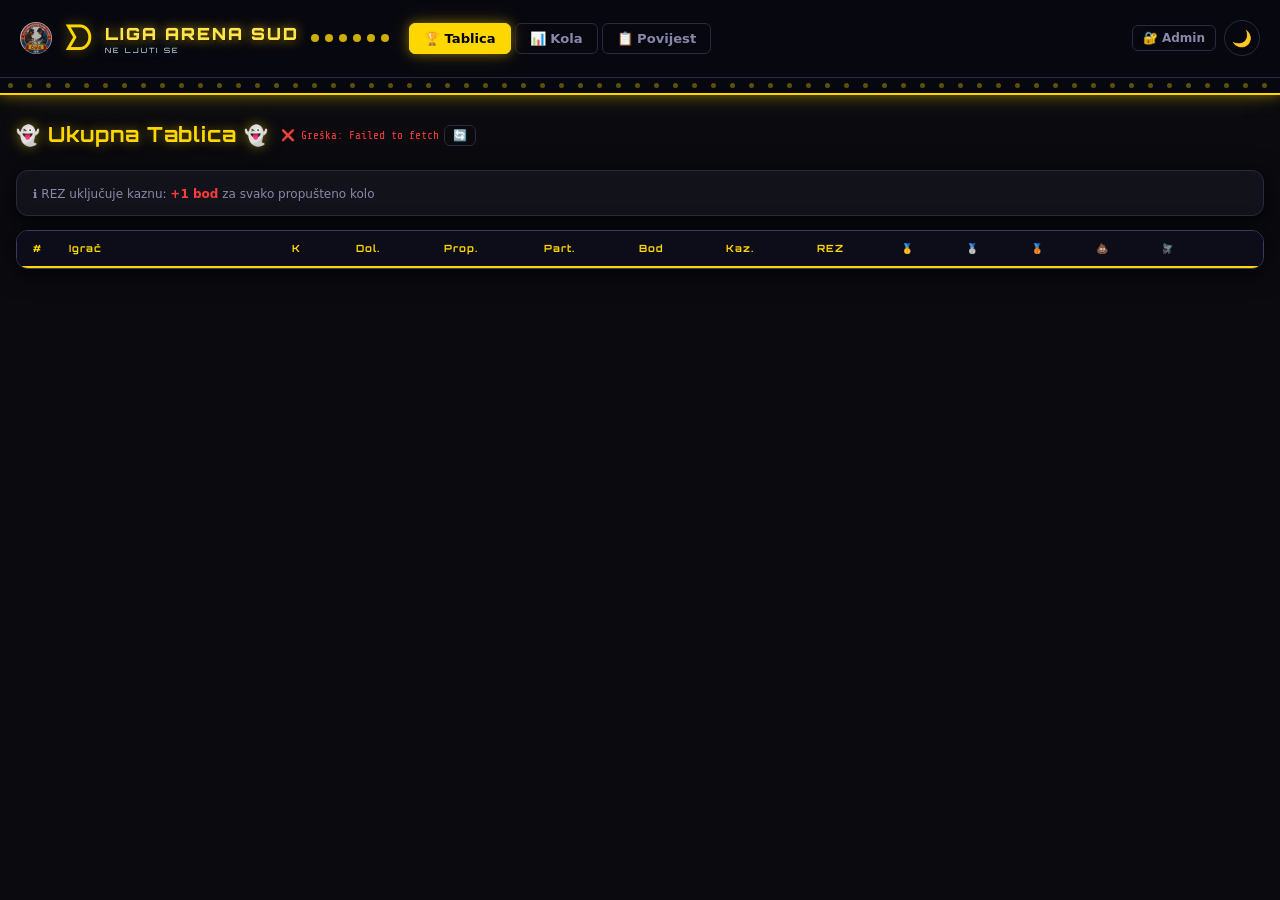
==== commit 08ff95c0: "Revert "Add files via upload" This reverts commit 1a91d54a84aab5d3c7ec891f2cd6e2f2d282d8dc." ====
--- a/app.html
+++ b/app.html
@@ -6,7 +6,7 @@
   <meta http-equiv="Cache-Control" content="no-cache, no-store, must-revalidate" />
   <meta http-equiv="Pragma" content="no-cache" />
   <meta http-equiv="Expires" content="0" />
-  <title>🦉 ONK-BAK Arena</title>
+  <title>🎲 Liga Arena Sud - ČKRS</title>
   <link rel="stylesheet" href="style.css" />
   <link rel="stylesheet" href="https://fonts.googleapis.com/css2?family=Press+Start+2P&family=Orbitron:wght@400;700;900&family=Share+Tech+Mono&display=swap" />
 </head>
@@ -17,8 +17,8 @@
         <img src="logo.png" alt="ČKRS" class="league-logo-small" />
         <span class="pacman-icon">ᗤ</span>
         <div class="logo-text">
-          <span class="logo-title">ONK-BAK ARENA</span>
-          <span class="logo-sub">ONK-BAK • NE LJUTI SE</span>
+          <span class="logo-title">LIGA ARENA SUD</span>
+          <span class="logo-sub">NE LJUTI SE</span>
         </div>
         <div class="dots-row">
           <span class="dot"></span><span class="dot"></span><span class="dot"></span>
--- a/style.css
+++ b/style.css
@@ -916,10 +916,3 @@
   transition: opacity 0.2s;
 }
 .league-logo-small:hover { opacity: 1; }
-
-
-/* ===== ONK-BAK ARENA THEME ===== */
-:root{--pac-yellow:#f5d21f;--bg-main:#050505;--bg-card:#111;}
-body::before{content:"ONK-BAK";position:fixed;right:20px;bottom:20px;font-family:var(--font-display);font-size:40px;color:rgba(255,215,0,.08);z-index:-1;}
-.site-header{background:linear-gradient(90deg,#000,#151000,#000)!important;}
-.card,.table-wrap{box-shadow:0 0 25px rgba(255,215,0,.18)!important;}
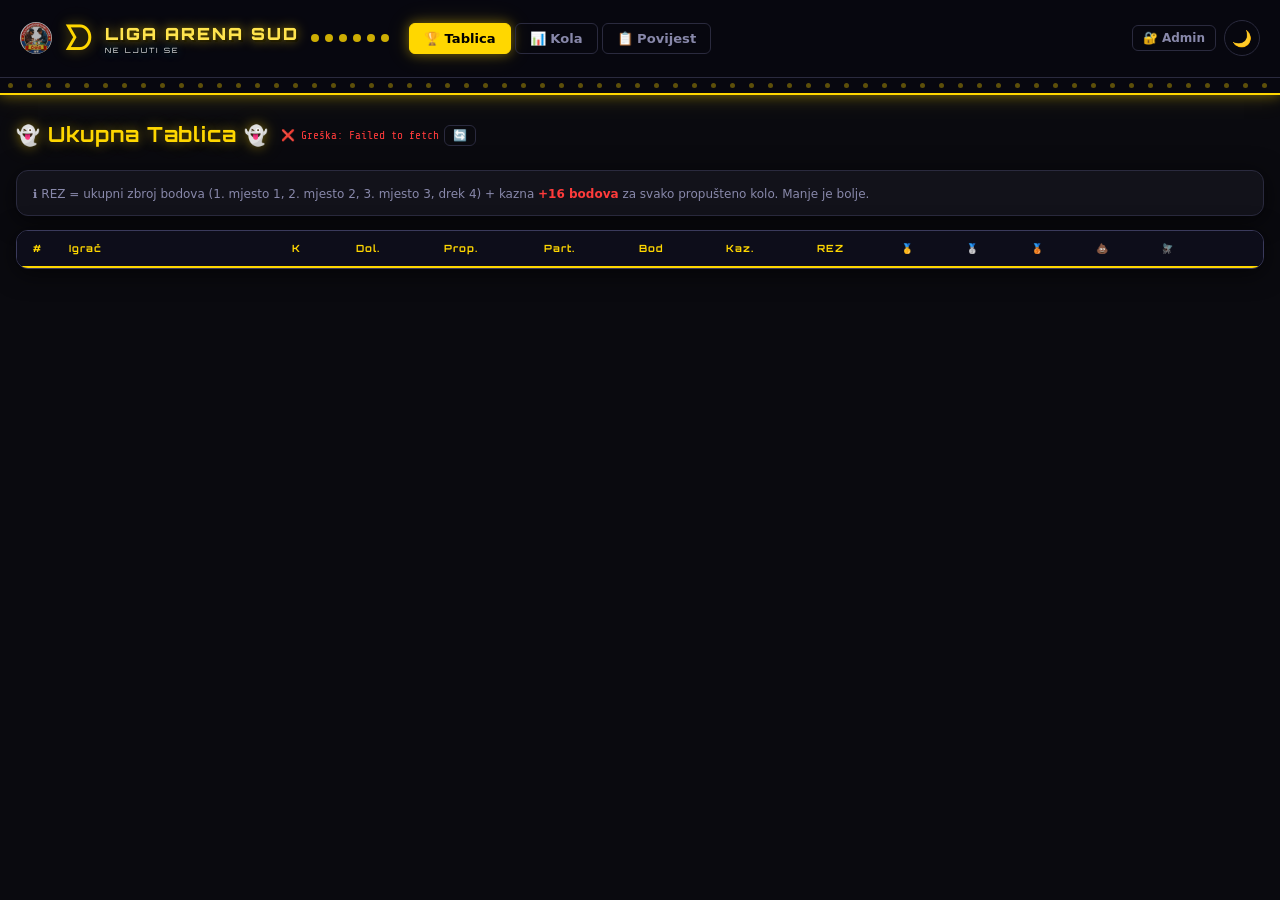
==== commit 6f981962: "Add files via upload" ====
--- a/app.html
+++ b/app.html
@@ -58,7 +58,7 @@
         </div>
       </div>
       <div class="penalty-info card" style="margin-bottom:14px;padding:10px 16px;">
-        <span style="font-size:.75rem;color:var(--text-secondary);">ℹ️ REZ uključuje kaznu: <strong style="color:var(--ghost-red);">+1 bod</strong> za svako propušteno kolo</span>
+        <span style="font-size:.75rem;color:var(--text-secondary);">ℹ️ REZ = ukupni zbroj bodova (1. mjesto 1, 2. mjesto 2, 3. mjesto 3, drek 4) + kazna <strong style="color:var(--ghost-red);">+16 bodova</strong> za svako propušteno kolo. Manje je bolje.</span>
       </div>
       <div class="table-wrap">
         <div class="scroll-container">
@@ -225,6 +225,6 @@
   </div>
 
   <div class="toast" id="toast"></div>
-  <script src="app.js?v=16"></script>
+  <script src="app.js?v=18"></script>
 </body>
 </html>
